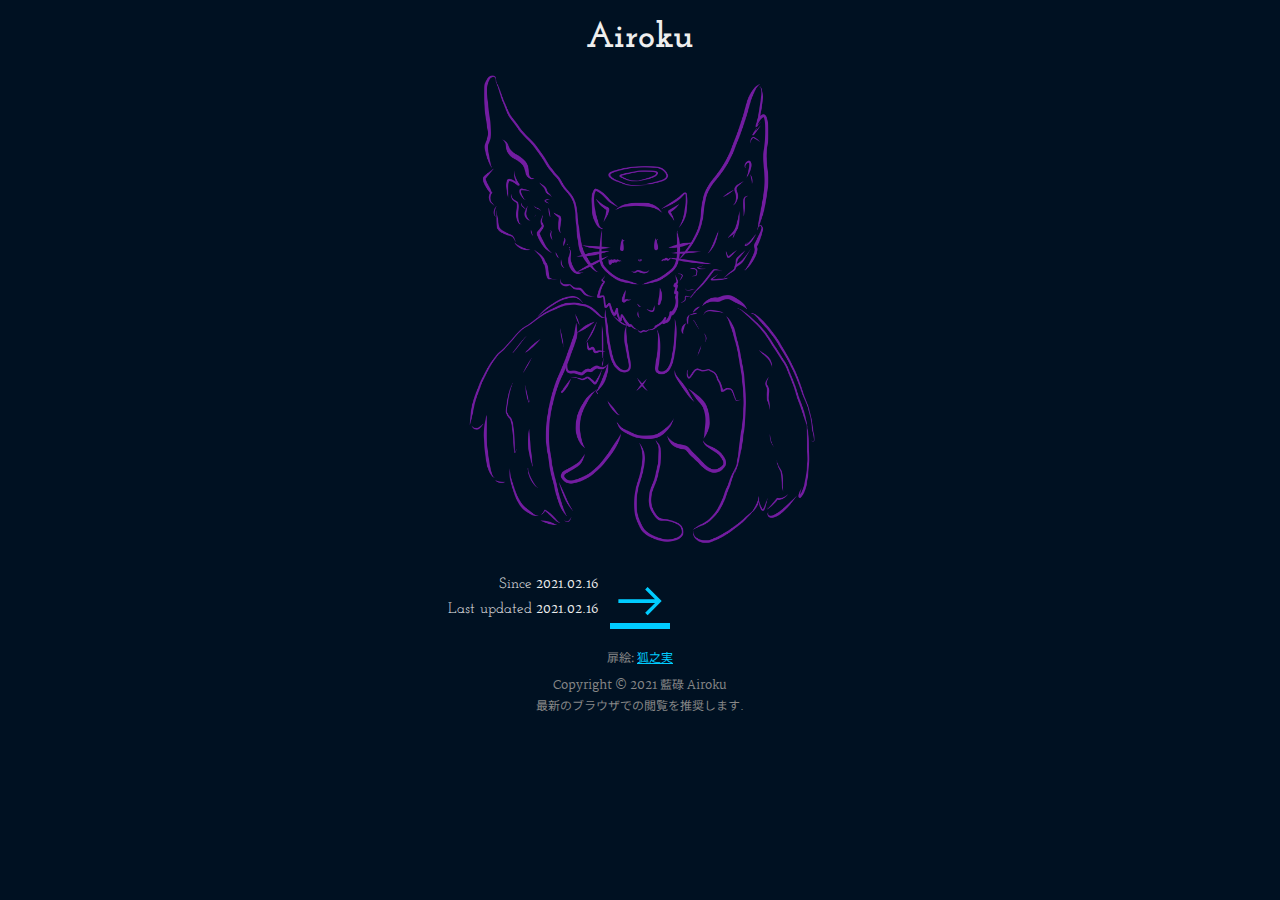
==== index.html @ 494cde80 "初版公開" ====
<!DOCTYPE html>
<html>
    <head>
        <meta charset="utf-8">
        <title>Airoku</title>
        <link rel="icon" type="image/x-icon" href="./assets/img/favicons-day/favicon.ico" id="favicon">
        <link rel="apple-touch-icon" sizes="180x180" href="./assets/img/favicons/apple-touch-icon-180x180.png">
        <link href="./assets/styles/common.css" rel="stylesheet" type="text/css">
        <link href="./assets/styles/index.css" rel="stylesheet" type="text/css">
        <link href="https://fonts.googleapis.com/css2?family=Josefin+Slab:wght@600&family=Manrope:wght@200&family=Martel:wght@300&family=Noto+Sans+JP&display=swap" rel="stylesheet">
    </head>
    <body class="dark">
        <h1 class="title-index">Airoku</h1>
        <img class="tobirae" src="./assets/img/i6chan_angel_t-h.png" alt="扉絵">
        <div class="enter-wrapper">
            <table class="update">
                <tr>
                    <td class="label">Since</td>
                    <td class="data">2021.02.16</td>
                </tr><tr>
                    <td class="label">Last updated</td>
                    <td class="data">2021.02.16</td>
                </tr>
            </table>
            <p class="enter"><a href="recent.html"> -&gt; </a></p>
            <span class="update-right"></span>
        </div>
        <p class="sakusha">扉絵: <a href="https://www.twitter.com/p_kogitune">狐之実</a></p>
        <footer>
            <p class="copyright">Copyright © 2021 藍碌 Airoku<br>最新のブラウザでの閲覧を推奨します.</p>
        </footer>
        <script src="./assets/scripts/light-theme.js"></script>
    </body>
</html>
---- assets/styles/common.css ----
@font-face {
    font-family: "airokussans";
    src: url("../font/AirokuSSans0.woff2") format("woff2"),
         url("../font/AirokuSSans0.woff") format("woff");
}

body {
    background-color: #012;
}

body.light {
    background-color: #ccc;
}

h1, p, li, h2, h3 {
    color: #eee;
}

body.light h1, body.light p, body.light li, body.light h2, body.light h3 {
    color: #012;
}

a {
    color: #0cf;
}

body.light a {
    color: #06c;
}

a:visited {
    color: #08f;
}

body.light a:visited {
    color: #92b;
}

body a:hover, body.light a:hover {
    color: #fff;
}

body a:active, body.light a:active {
    color: #f44;
}

header {
    padding: 10px;
    position: fixed;
    top: 0;
    left: 0;
    right: 0;
    height: 5em;
    background-color: #024;
    box-shadow: 0 5px 0 0 rgba(0, 0, 0, .5);
}

body.light header {
    background-color: #bcf;
}

.title-wrapper {
    display: table;
    margin: 0 auto;
}

.icon {
    width: 48px;
    display: table-cell;
    vertical-align: middle;
}

.icon:hover {
    opacity: 0.5;
}

.title-spacer {
    width: 6px;
    display: table-cell;
}

.titles {
    display: table-cell;
    vertical-align: middle;
}

.title-latin {
    font-size: 24px;
    font-family: 'Josefin Slab', serif;
    margin: 0 auto;
}

.title-japanese {
    font-size: 14px;
    font-family: 'Noto Serif JP', serif;
    margin: 0 auto;
}

.navigation {
    list-style-type: none;
    padding-left: 0;
    padding-top: 10px;
    text-align: center;
    margin: 0;
}

.navigation li {
    display: inline;
    font-family: 'Josefin Slab', serif;
}

.header-padding {
    padding-top: 5em;
}

.page {
    max-width: 600px;
    margin: 30px auto;
    background-color: #023;
    padding: 10px 20px;
    box-shadow: 5px 5px 0 0 rgba(0, 0, 0, .5);
    font-family: 'Noto Serif JP', serif;
}

body.light .page {
    background-color: #eee;
}

.page-title {
    font-size: 32px;
    display: block;
    text-align: center;
    text-shadow: 0.05em 0.05em 0 rgba(0, 0, 0, .5);
    font-family: 'Josefin Slab', serif;
    margin: 10px;
}

.page-headline2 {
    font-size: 24px;
    display: block;
    text-align: left;
    text-shadow: 0.05em 0.05em 0 rgba(0, 0, 0, .5);
    font-family: 'Josefin Slab', serif;
    margin: 20px auto;
}

body.light .page-title, body.light .page-headline2 {
    text-shadow: 0.05em 0.05em 0 rgba(0, 0, 0, .3);
}

.footer-menu {
    margin: 0 auto;
    max-width: 600px;
}

/* light-theme switch by https://webparts.cman.jp */
#light-theme-wrapper {
line-height    : 30px;
letter-spacing : 0;
text-align     : center;
font-size      : 12px;
font-family: 'martel', serif;

position: relative;
top: 0;
vertical-align: middle;
margin         : 0 0 0 auto;
width          : 75px;
}

/* delete checkbox */
#light-theme-wrapper input[type="checkbox"] {
    display        : none;
}

/* dark */
#light-theme-wrapper label {
    display        : block;
    box-sizing     : border-box;
    height         : 30px;
    border         : 2px solid #eee;
    border-radius  : 15px;
}

/* light */
#light-theme-wrapper input[type="checkbox"]:checked +label {
    border-color   : #023;
}

/* dark label */
#light-theme-wrapper label span:after{
    content        : "Dark";
    padding        : 0 0 0 18px;
    color          : #eee;
}

/* light label */
#light-theme-wrapper  input[type="checkbox"]:checked + label span:after{
    content        : "Light";
    padding        : 0 18px 0 0;
    color          : #023;
}

/* dark circle */
#light-theme-wrapper #swImg {
    position       : absolute;
    width          : 22px;
    height         : 22px;
    background     : #eee;
    top            : 4px;
    left           : 4px;
    border-radius  : 11px;
    z-index: -1;
}

/* light circle */
#light-theme-wrapper input[type="checkbox"]:checked ~ #swImg {
    transform      : translateX(45px);
    background     : #023;
}

.copyright {
    text-align: center;
    font-size: 12px;
    color: #888;
    margin: 10px;
    font-family: 'Martel','Noto Sans JP', sans-serif;
}

body.light .copyright {
    color: #666;
}
---- assets/styles/index.css ----
.title-index {
    font-size: 36px;
    text-align: center;
    color: #eee;
    margin: 20px auto 0;
    font-family: 'Josefin Slab', serif;
}

.tobirae {
    width: 500px;
    display: block;
    margin: 0 auto;
}

.enter-wrapper {
    display: table;
    margin: 0 auto;
}

.update {
    color: #eee;
    display: table-cell;
    vertical-align: middle;
    width: 40%;
}

body.light .update {
    color: #012;
}

.label {
    font-size: 15px;
    text-align: right;
    font-family: 'Josefin Slab', serif;
}

.data {
    font-size: 12px;
    text-align: left;
    font-family: 'martel', serif;
}

.enter {
    font-size: 60px;
    text-align: center;
    margin: 0 auto;
    display: table-cell;
    vertical-align: middle;
    font-family: 'Manrope', sans-serif;
}

.update-right {
    display: table-cell;
    vertical-align: middle;
    width: 40%;
}

.sakusha {
    text-align: center;
    font-size: 12px;
    color: #888;
    margin: 10px;
    font-family: 'Noto Sans JP', sans-serif;
}

body.light .sakusha {
    color: #666;
}
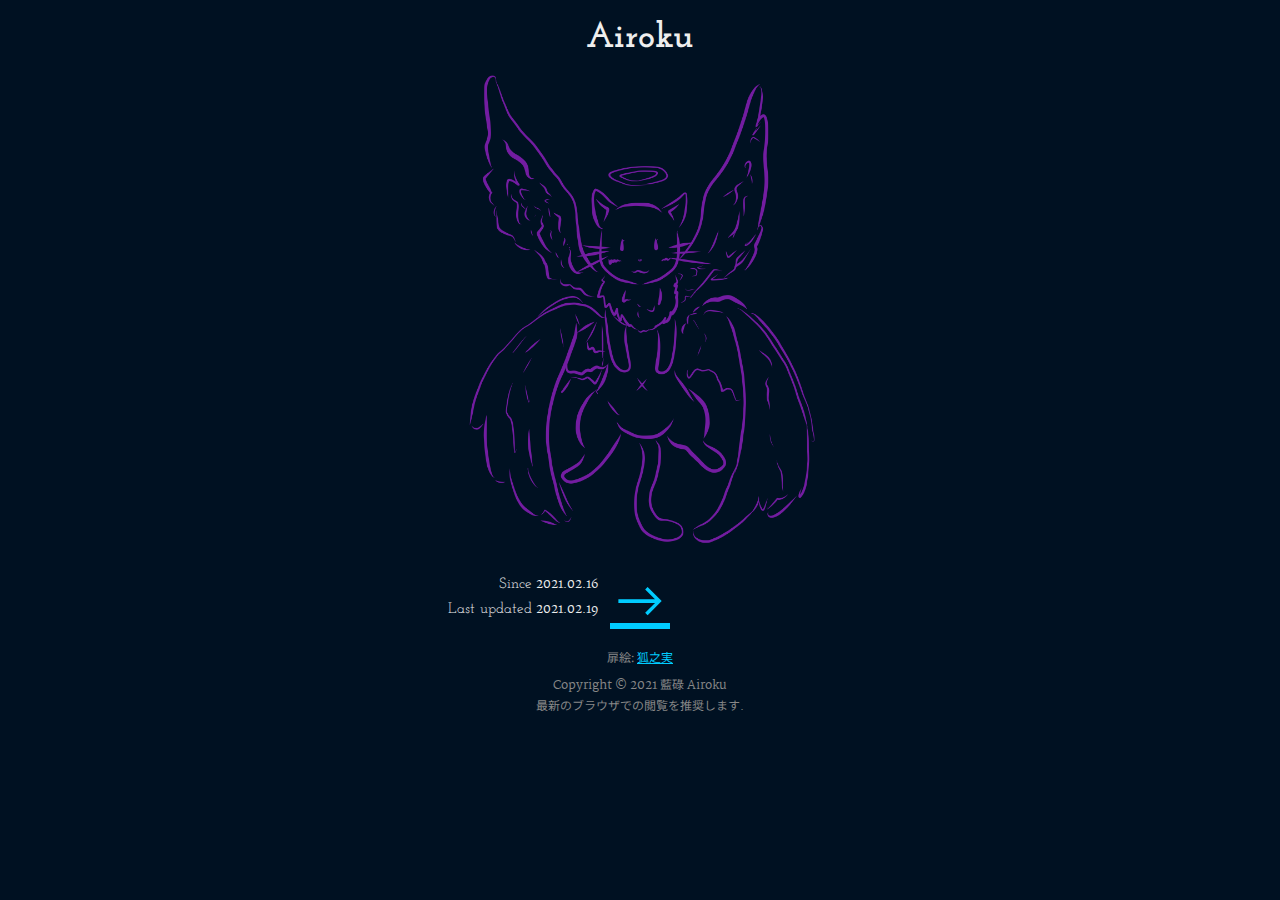
==== commit 42861698: "内容追加と暫定的な書式調整" ====
--- a/index.html
+++ b/index.html
@@ -19,7 +19,7 @@
                     <td class="data">2021.02.16</td>
                 </tr><tr>
                     <td class="label">Last updated</td>
-                    <td class="data">2021.02.16</td>
+                    <td class="data">2021.02.19</td>
                 </tr>
             </table>
             <p class="enter"><a href="recent.html"> -&gt; </a></p>
--- a/assets/styles/common.css
+++ b/assets/styles/common.css
@@ -42,6 +42,12 @@
 
 body a:active, body.light a:active {
     color: #f44;
+}
+
+th, td {
+    border-width: 0px 0px 1px;
+    border-color: #888;
+    border-style: solid;
 }
 
 header {
--- a/assets/styles/index.css
+++ b/assets/styles/index.css
@@ -26,6 +26,10 @@
 
 body.light .update {
     color: #012;
+}
+
+th, td {
+    border-width: 0;
 }
 
 .label {
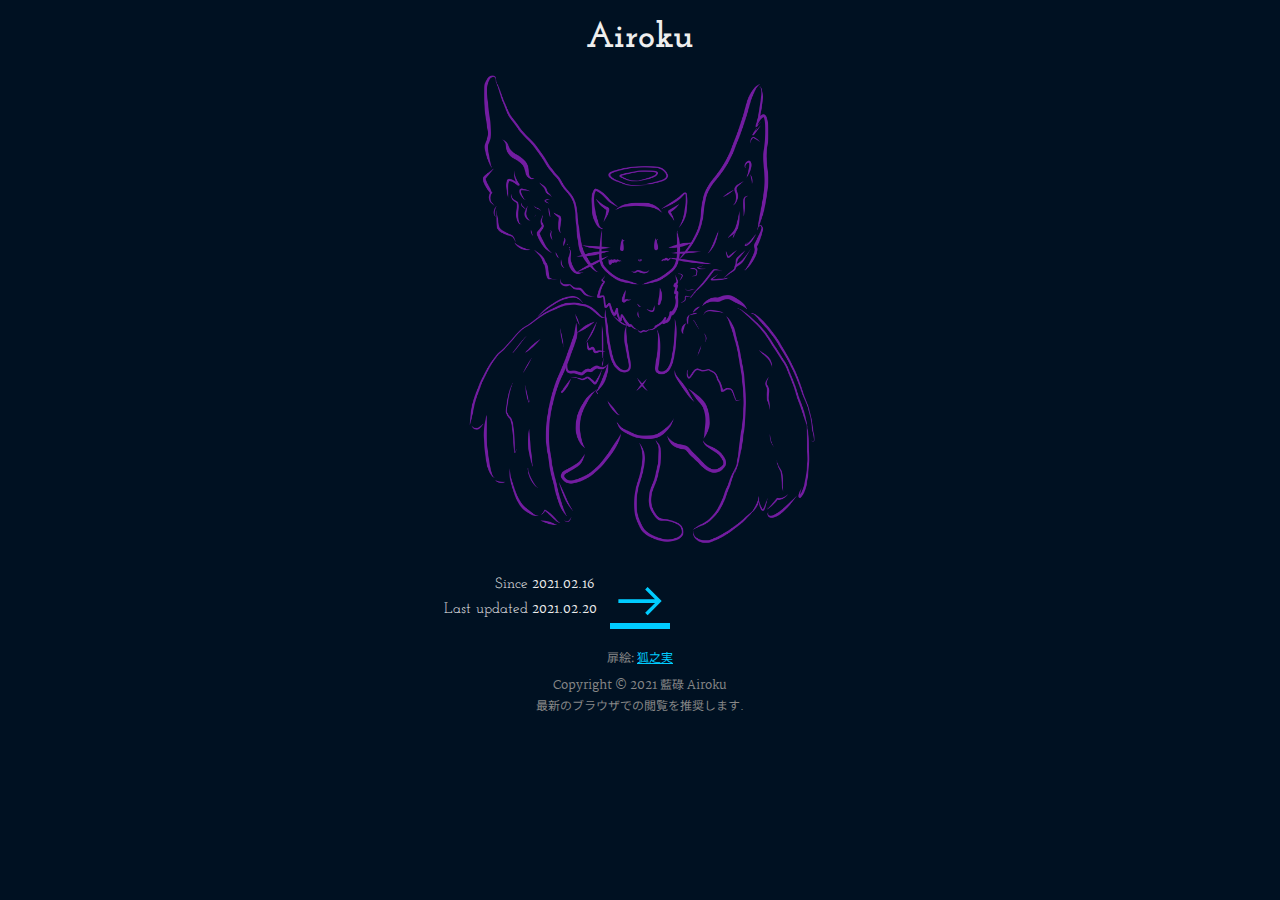
==== commit b8f92b29: "内容追加" ====
--- a/index.html
+++ b/index.html
@@ -19,7 +19,7 @@
                     <td class="data">2021.02.16</td>
                 </tr><tr>
                     <td class="label">Last updated</td>
-                    <td class="data">2021.02.19</td>
+                    <td class="data">2021.02.20</td>
                 </tr>
             </table>
             <p class="enter"><a href="recent.html"> -&gt; </a></p>
